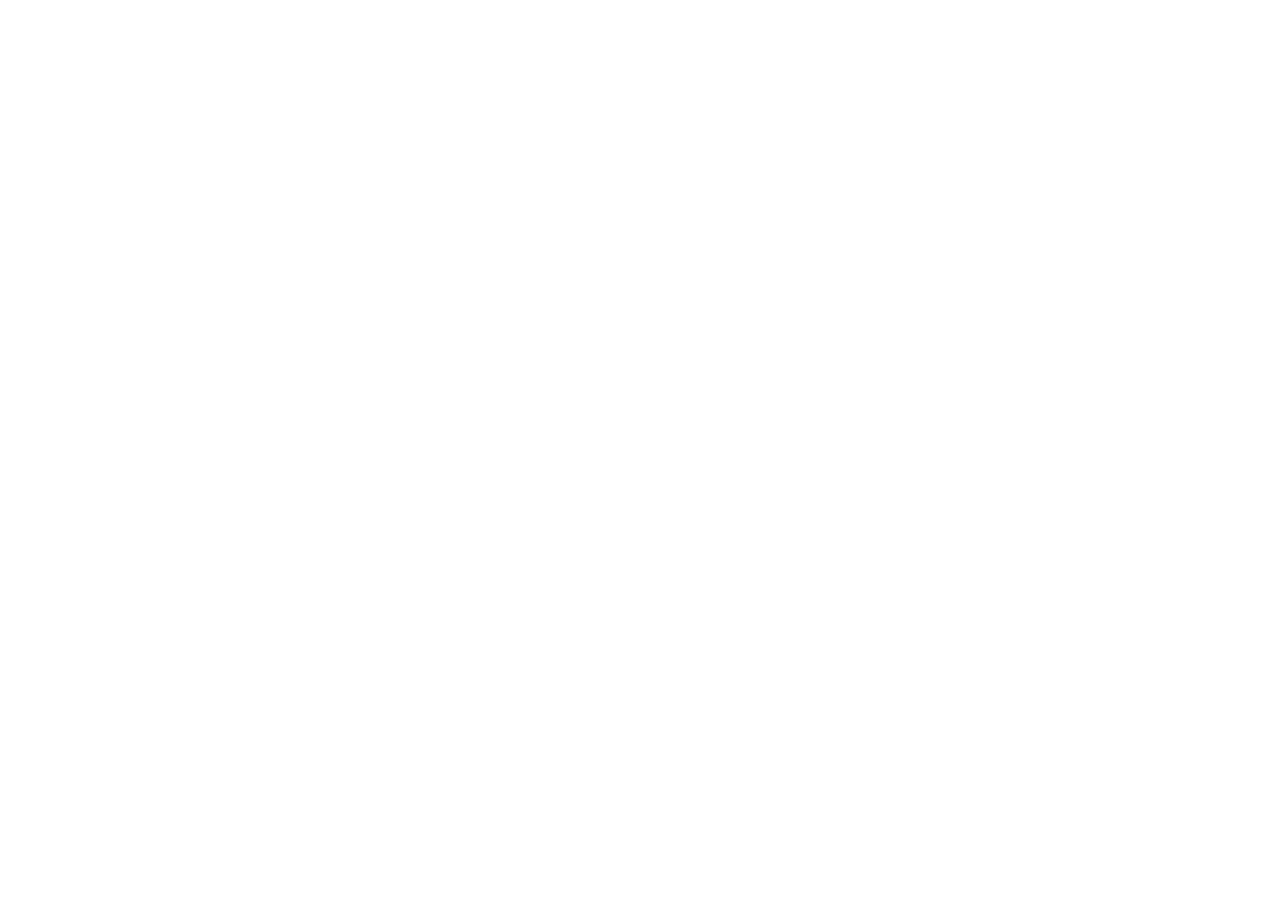
==== library/src/main/assets/webdebug/index.html @ 5c336dc7 "mod: webSocket重连优化" ====
<!DOCTYPE html><html lang=en><head><meta charset=utf-8><meta http-equiv=X-UA-Compatible content="IE=edge"><meta name=viewport content="width=device-width,initial-scale=1"><link rel=icon href=/favicon.ico><title>webdebug-web</title><link href=/css/app.e4849da9.css rel=preload as=style><link href=/css/chunk-vendors.967f559c.css rel=preload as=style><link href=/js/app.d34a987f.js rel=preload as=script><link href=/js/chunk-vendors.237c2d58.js rel=preload as=script><link href=/css/chunk-vendors.967f559c.css rel=stylesheet><link href=/css/app.e4849da9.css rel=stylesheet></head><body style=margin:0px;><noscript><strong>We're sorry but webdebug-web doesn't work properly without JavaScript enabled. Please enable it to continue.</strong></noscript><div id=app></div><script src=/js/chunk-vendors.237c2d58.js></script><script src=/js/app.d34a987f.js></script></body></html>
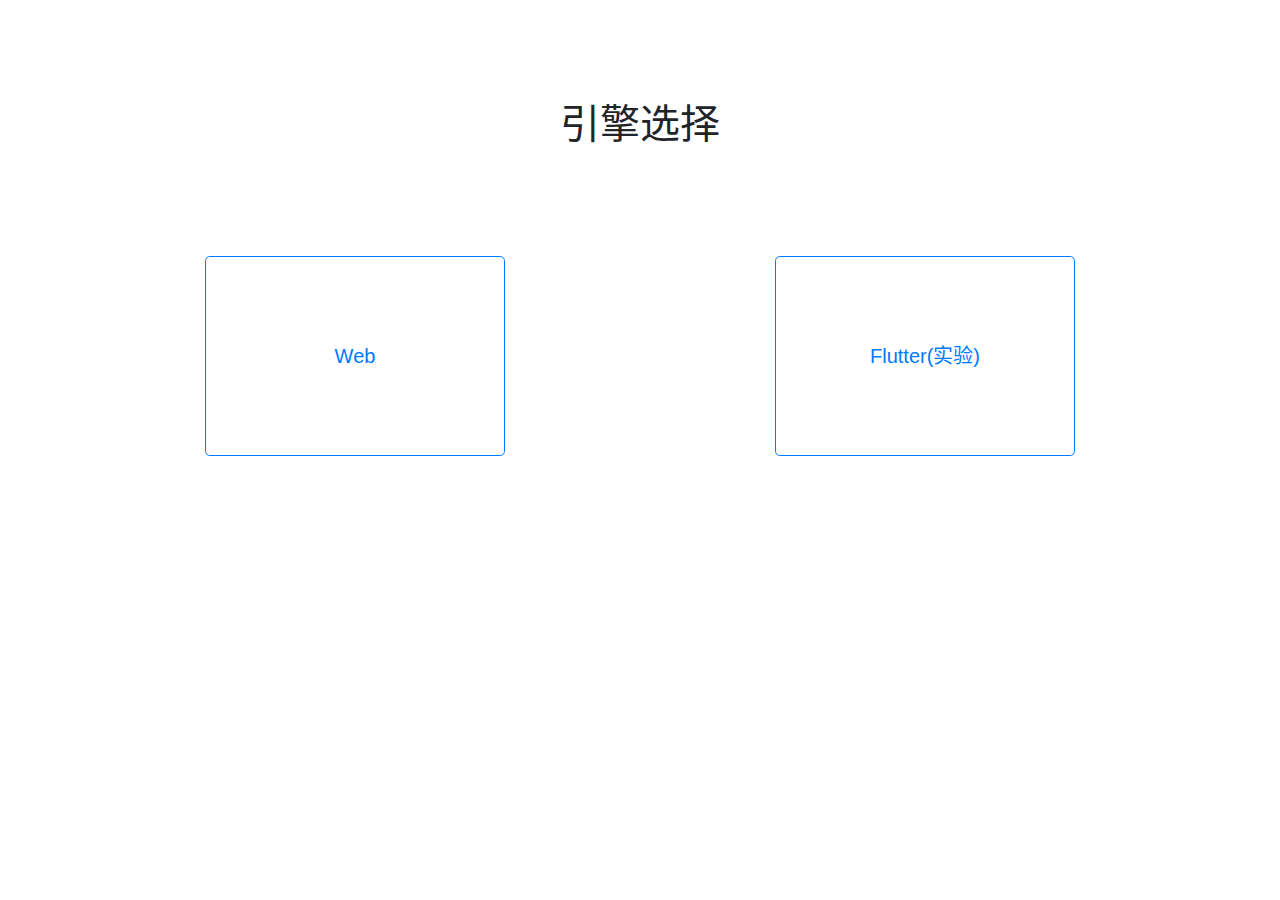
==== commit d496180a: "mod: web首页添加引擎选择" ====
--- a/library/src/main/assets/webdebug/index.html
+++ b/library/src/main/assets/webdebug/index.html
@@ -1 +1,35 @@
-<!DOCTYPE html><html lang=en><head><meta charset=utf-8><meta http-equiv=X-UA-Compatible content="IE=edge"><meta name=viewport content="width=device-width,initial-scale=1"><link rel=icon href=/favicon.ico><title>webdebug-web</title><link href=/css/app.e4849da9.css rel=preload as=style><link href=/css/chunk-vendors.967f559c.css rel=preload as=style><link href=/js/app.d34a987f.js rel=preload as=script><link href=/js/chunk-vendors.237c2d58.js rel=preload as=script><link href=/css/chunk-vendors.967f559c.css rel=stylesheet><link href=/css/app.e4849da9.css rel=stylesheet></head><body style=margin:0px;><noscript><strong>We're sorry but webdebug-web doesn't work properly without JavaScript enabled. Please enable it to continue.</strong></noscript><div id=app></div><script src=/js/chunk-vendors.237c2d58.js></script><script src=/js/app.d34a987f.js></script></body></html>+<!doctype html>
+<html lang="zh-CN">
+    <head>
+        <meta charset="utf-8">
+        <link rel="stylesheet" href="https://cdn.jsdelivr.net/npm/bootstrap@4.6.0/dist/css/bootstrap.min.css">
+        <script src="https://cdn.jsdelivr.net/npm/jquery@3.5.1/dist/jquery.slim.min.js"></script>
+        
+        <title>WebDebugger 引擎选择</title>
+    </head>
+    <body>
+        <div class="container">
+          <div class="row">
+            <div class="col" style="text-align: center;margin:100px 0px;">
+              <h1>引擎选择</h1>
+            </div>
+          </div>
+            <div class="row">
+              <div class="col" style="text-align: center;">
+                <button type="button" class="btn btn-outline-primary btn-lg" style="height: 200px; width: 300px;" id="btn-web">Web</button>
+              </div>
+              <div class="col" style="text-align: center;">
+                <button type="button" class="btn btn-outline-primary btn-lg" style="height: 200px; width: 300px;" id="btn-flutter">Flutter(实验)</button>
+              </div>
+            </div>
+          </div>
+          <script>
+            $("#btn-web").click(function() {
+              window.location.href = "index2.html";
+            })
+            $("#btn-flutter").click(function() {
+              window.location.href = "index-flutter.html";
+            })
+          </script>
+    </body>
+</html>